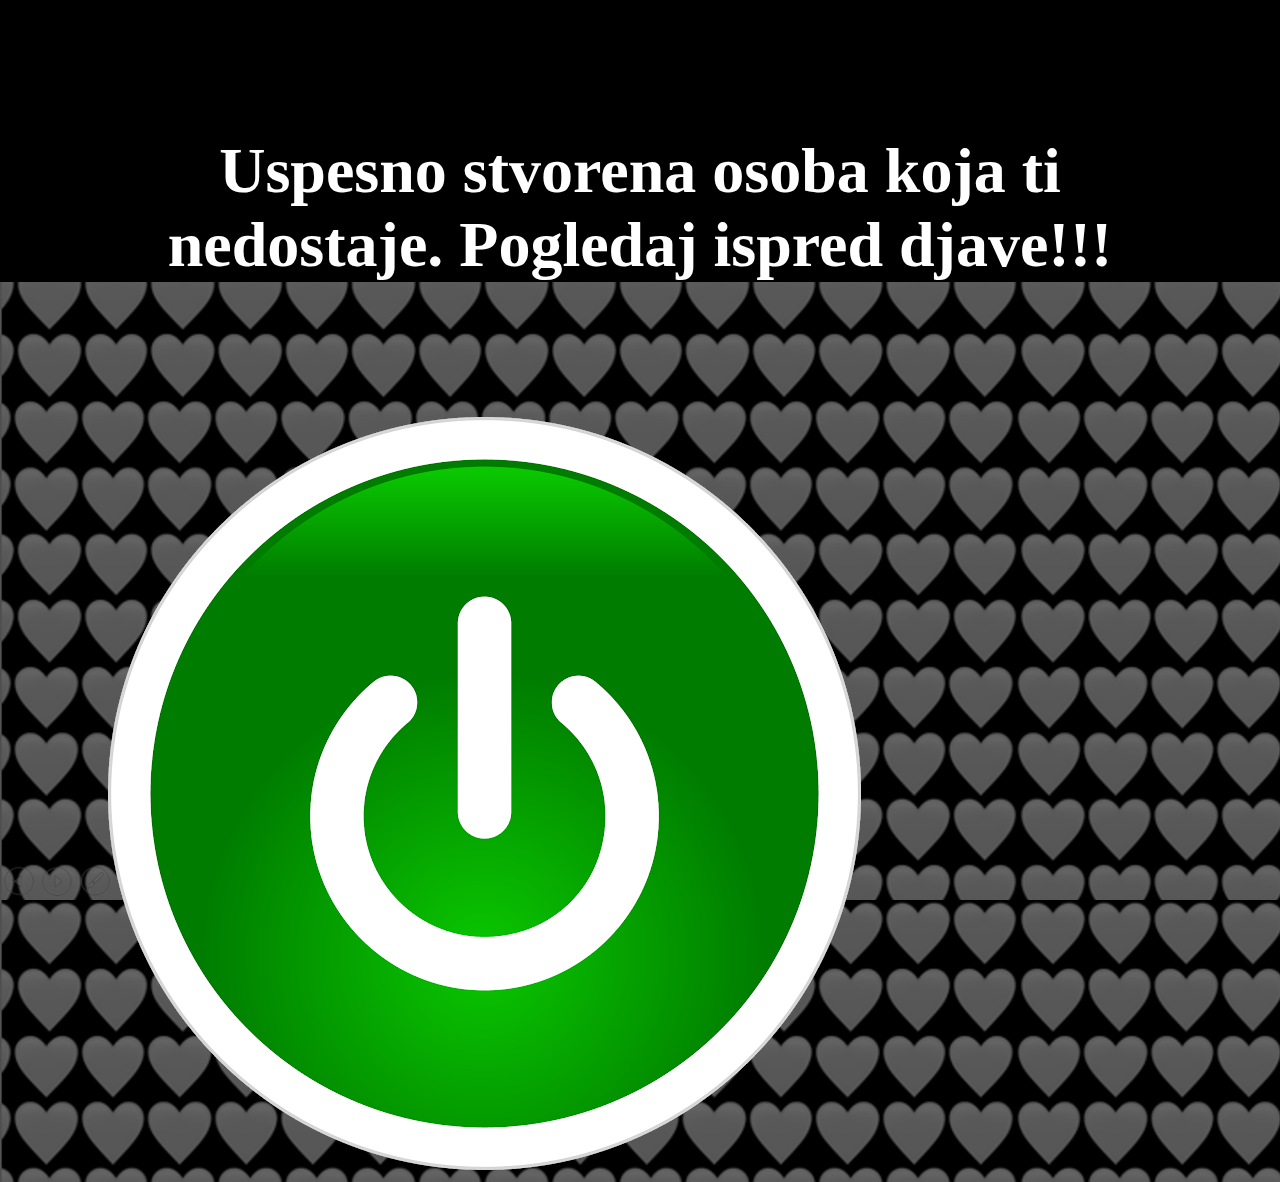
==== button-on.html @ e41b2a79 "Add files via upload" ====
<!doctype html>
	<head>
		<link rel="stylesheet" href="miss.css">
		<title>M&D</title>
		<meta charset="utf-8">
	</head>
        <h1 class="citat" align="center">Uspesno stvorena osoba koja ti<br> nedostaje. Pogledaj ispred djave!!!</h1>
        <a href="button-on.html"><img class="button-on" src="on.png"></a>
    </body>
</html>
---- miss.css ----
body {
    background-color: black;
    background-image: url('misshearts.png');
}
.citat {
    display: block;
    color: white;
    background-color: black;
    padding-top: 100px;
    scale: 2;
}

.button-off {
    padding-left: 100px;
    padding-top: 200px;
}

.button-on {
    padding-left: 100px;
    padding-top: 200px;
}
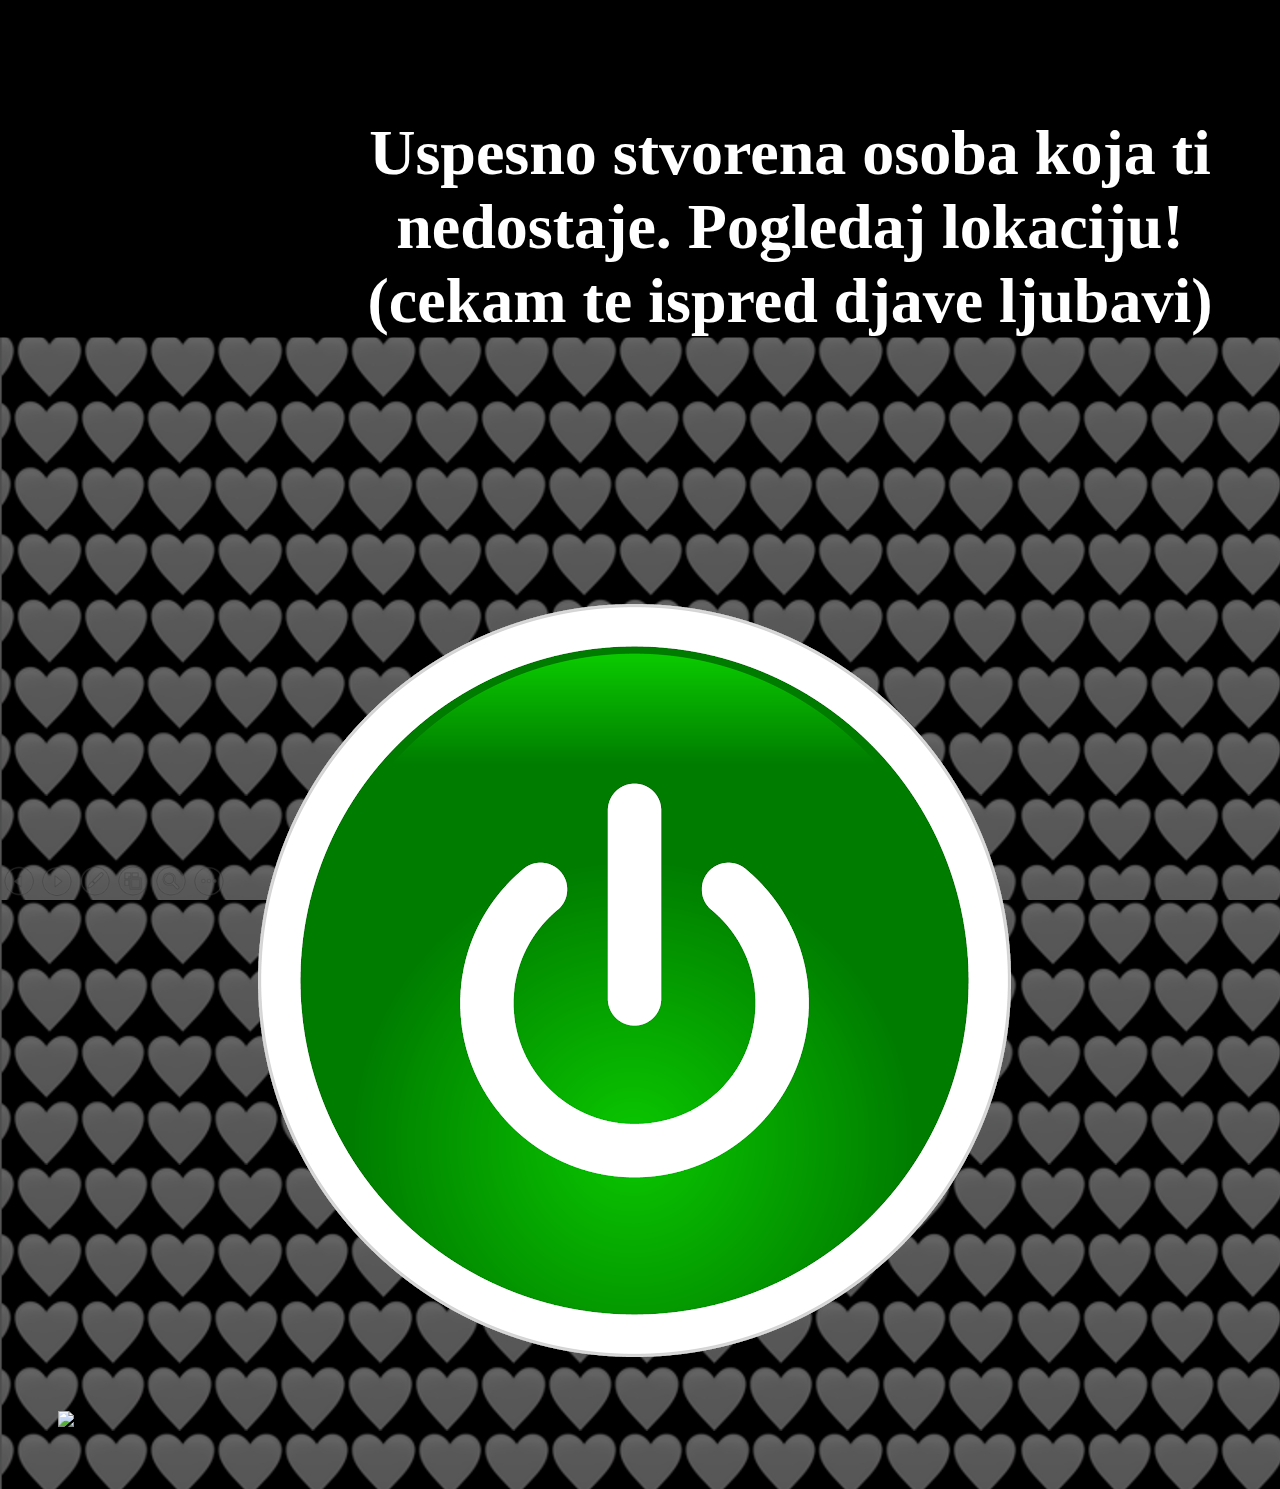
==== commit c6cda00c: "Update button-on.html" ====
--- a/button-on.html
+++ b/button-on.html
@@ -4,7 +4,9 @@
 		<title>M&D</title>
 		<meta charset="utf-8">
 	</head>
-        <h1 class="citat" align="center">Uspesno stvorena osoba koja ti<br> nedostaje. Pogledaj ispred djave!!!</h1>
+        <h1 class="citat2" align="center">Uspesno stvorena osoba koja ti<br> nedostaje. Pogledaj lokaciju!<br> (cekam te ispred djave ljubavi)</h1>
         <a href="button-on.html"><img class="button-on" src="on.png"></a>
+		<br>
+		<img class="lokacija" src="lokacija.png">
     </body>
-</html>+</html>
--- a/miss.css
+++ b/miss.css
@@ -2,20 +2,38 @@
     background-color: black;
     background-image: url('misshearts.png');
 }
-.citat {
+.citat1 {
     display: block;
     color: white;
     background-color: black;
     padding-top: 100px;
+    padding-left: 150px;
+    scale: 2;
+}
+
+.citat2 {
+    display: block;
+    color: white;
+    background-color: black;
+    padding-top: 100px;
+    padding-left: 150px;
     scale: 2;
 }
 
 .button-off {
-    padding-left: 100px;
-    padding-top: 200px;
+    padding-left: 250px;
+    padding-top: 300px;
+}
+.button-off:hover {
+    padding-top: 350px;
 }
 
 .button-on {
-    padding-left: 100px;
-    padding-top: 200px;
-}+    padding-left: 250px;
+    padding-top: 350px;
+}
+
+.lokacija {
+    padding: 50px;
+    width: 120%;
+}
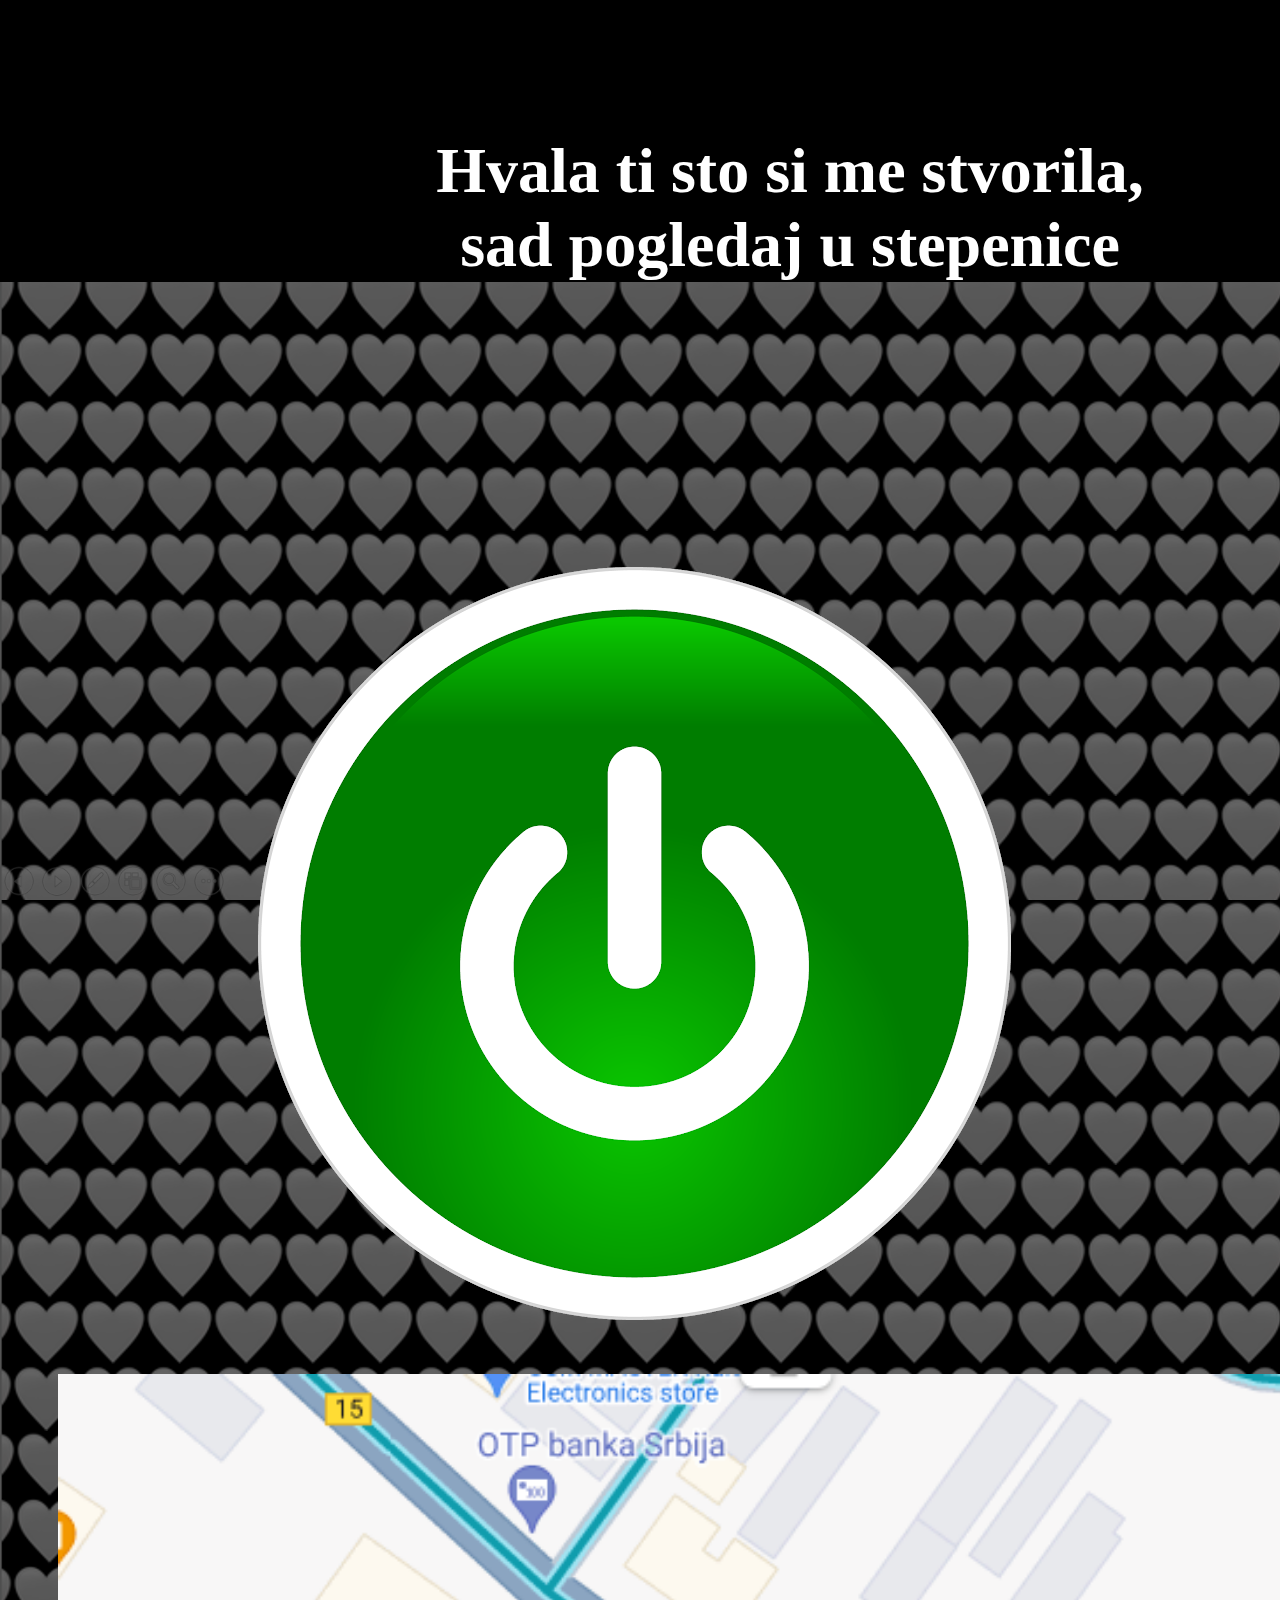
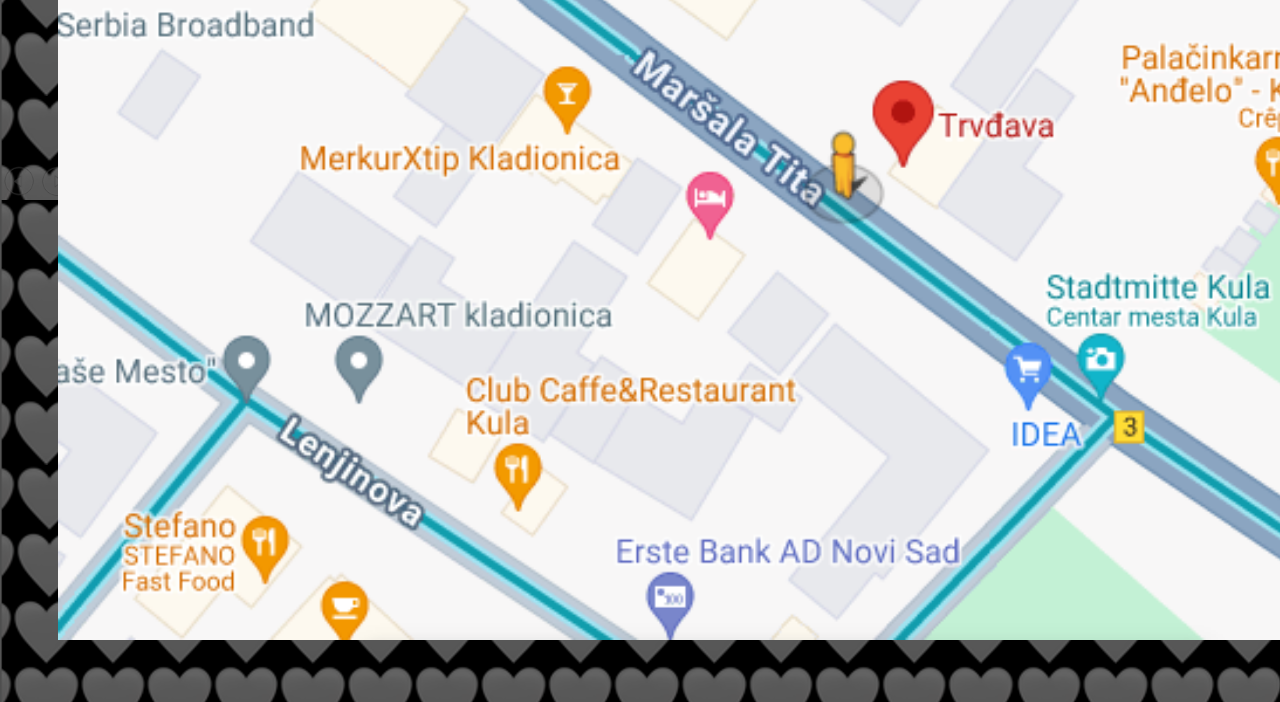
==== commit 0c1cd09a: "Update button-on.html" ====
--- a/button-on.html
+++ b/button-on.html
@@ -4,7 +4,7 @@
 		<title>M&D</title>
 		<meta charset="utf-8">
 	</head>
-        <h1 class="citat2" align="center">Uspesno stvorena osoba koja ti<br> nedostaje. Pogledaj lokaciju!<br> (cekam te ispred djave ljubavi)</h1>
+        <h1 class="citat2" align="center">Hvala ti sto si me stvorila, <br>sad pogledaj u stepenice<br> </h1>
         <a href="button-on.html"><img class="button-on" src="on.png"></a>
 		<br>
 		<img class="lokacija" src="lokacija.png">
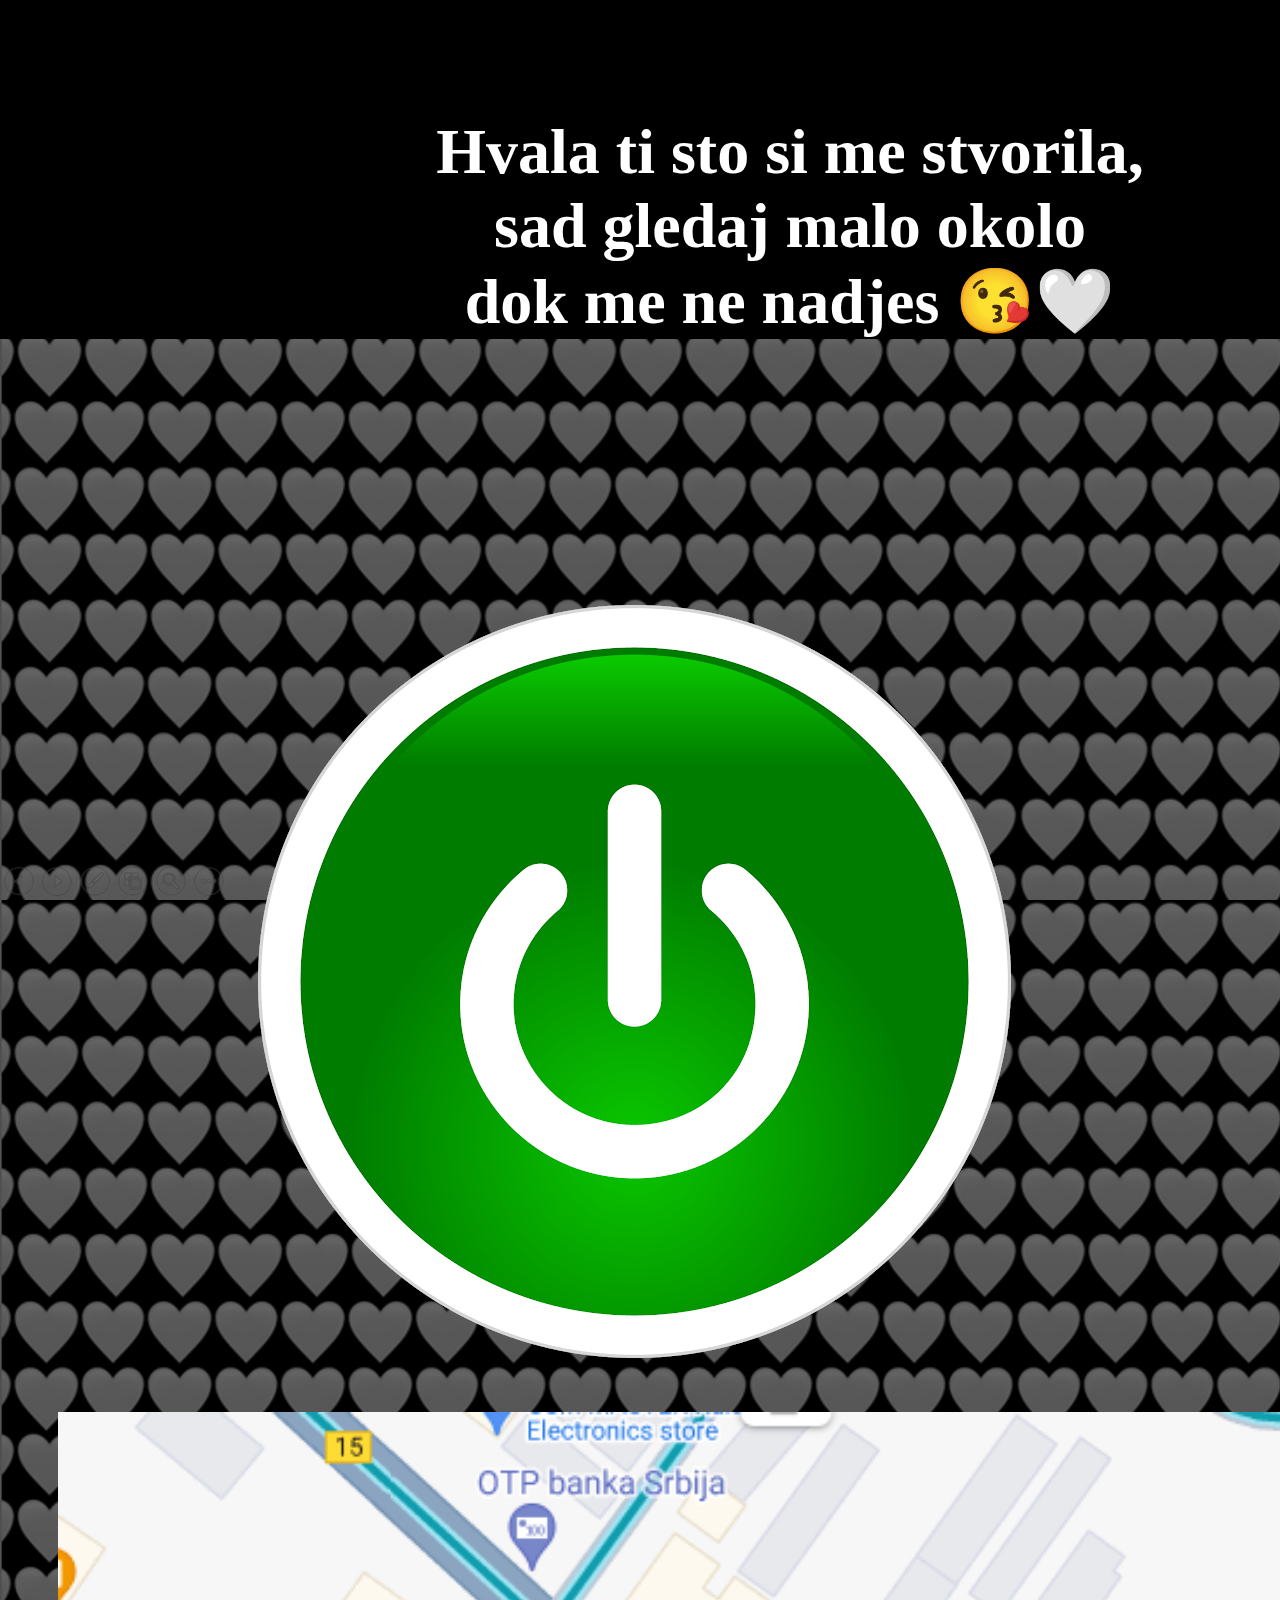
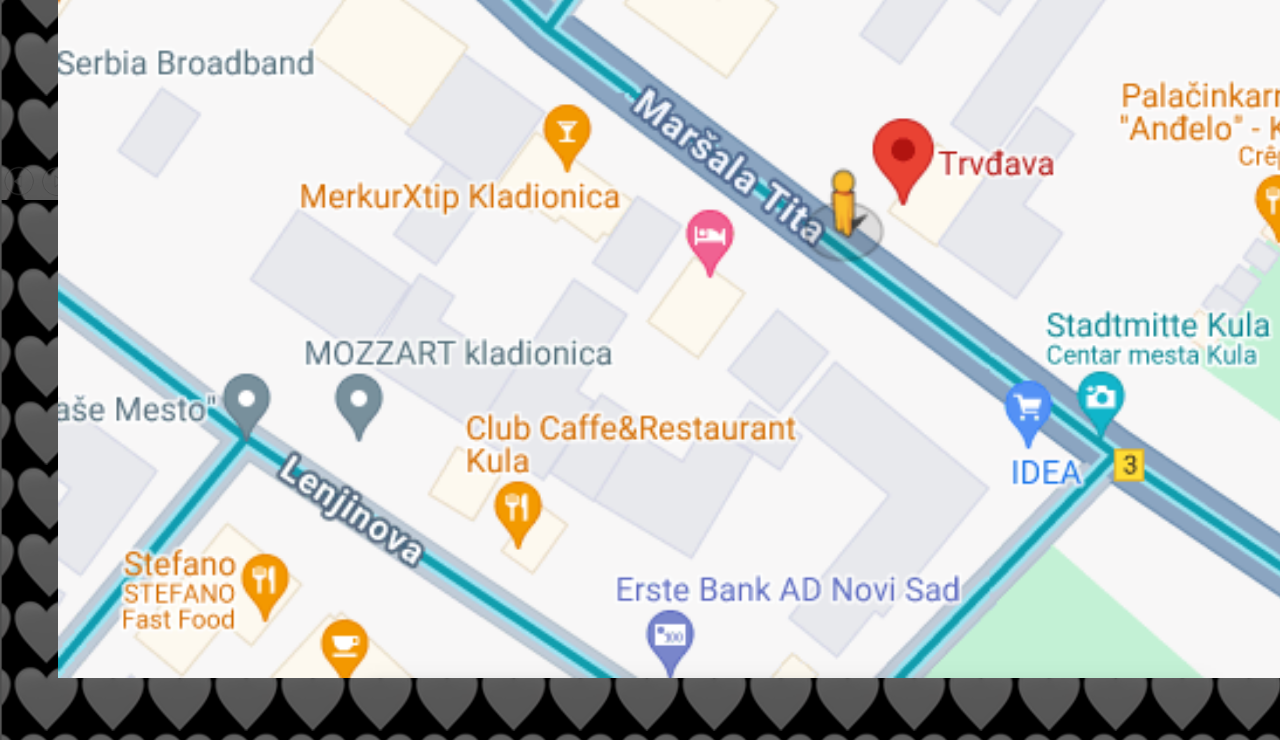
==== commit 473e5fb7: "Update button-on.html" ====
--- a/button-on.html
+++ b/button-on.html
@@ -4,7 +4,7 @@
 		<title>M&D</title>
 		<meta charset="utf-8">
 	</head>
-        <h1 class="citat2" align="center">Hvala ti sto si me stvorila, <br>sad pogledaj u stepenice<br> </h1>
+        <h1 class="citat2" align="center">Hvala ti sto si me stvorila, <br>sad gledaj malo okolo<br>dok me ne nadjes 😘🤍 </h1>
         <a href="button-on.html"><img class="button-on" src="on.png"></a>
 		<br>
 		<img class="lokacija" src="lokacija.png">
